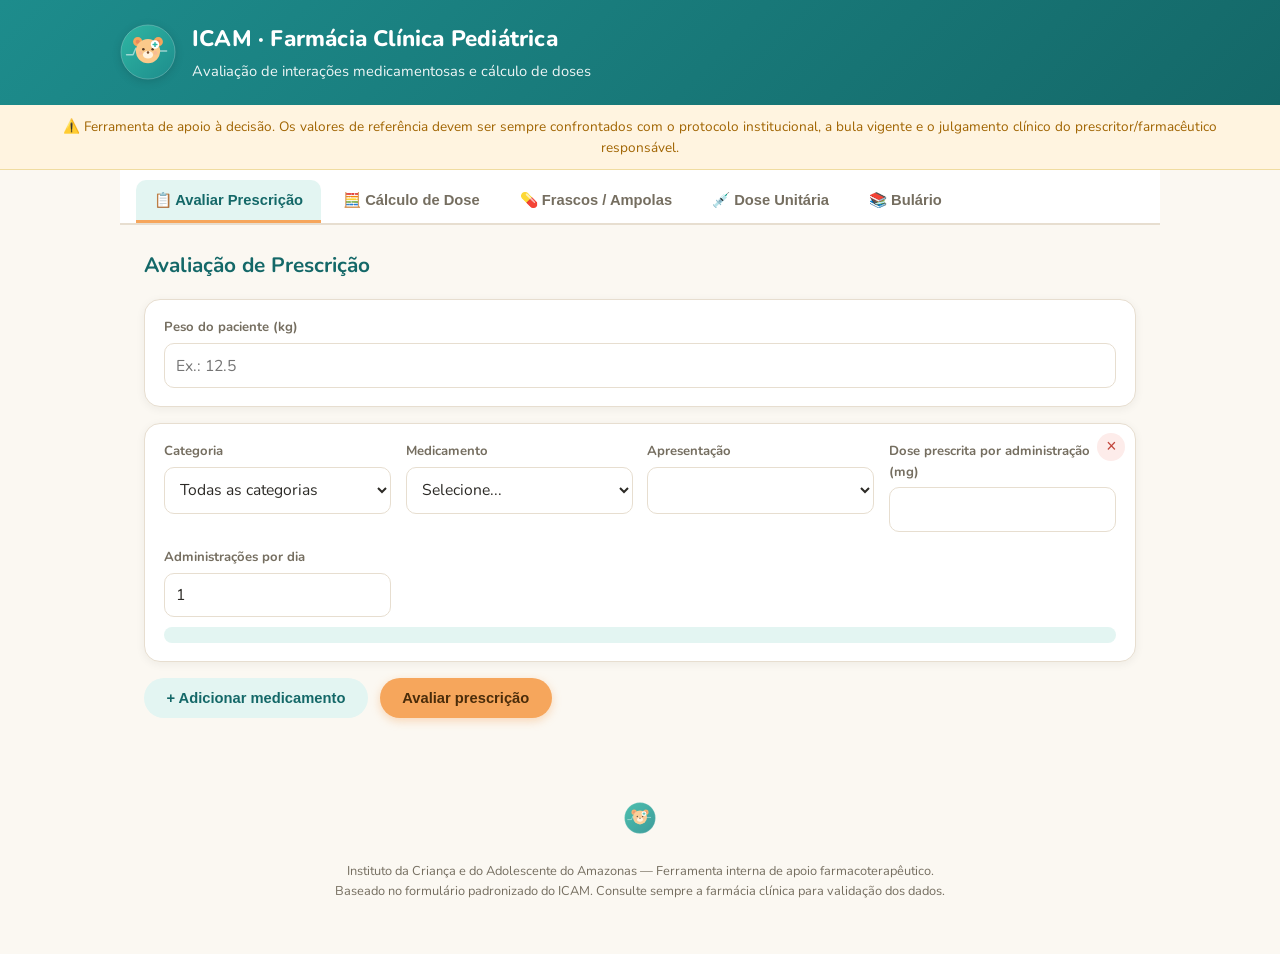
==== index.html @ 146150ef "Converte o site para HTML estático, expande a base do ICAM e redesenha a interface - Extrai o formul" ====
<!DOCTYPE html>
<html lang="pt-BR">
<head>
  <meta charset="UTF-8">
  <meta name="viewport" content="width=device-width, initial-scale=1.0">
  <title>ICAM · Farmácia Clínica Pediátrica</title>
  <meta name="description" content="Avaliação de interações medicamentosas e cálculo de doses pediátricas — ICAM.">
  <link rel="icon" type="image/svg+xml" href="static/img/logo.svg">
  <link rel="preconnect" href="https://fonts.googleapis.com">
  <link rel="preconnect" href="https://fonts.gstatic.com" crossorigin>
  <link href="https://fonts.googleapis.com/css2?family=Nunito:wght@400;600;700;800&display=swap" rel="stylesheet">
  <link rel="stylesheet" href="static/css/style.css">
</head>
<body>
  <header class="app-header">
    <div class="header-content">
      <img src="static/img/logo.svg" alt="Logo ICAM Farmácia Pediátrica" class="header-logo">
      <div class="header-text">
        <h1>ICAM · Farmácia Clínica Pediátrica</h1>
        <p class="subtitle">Avaliação de interações medicamentosas e cálculo de doses</p>
      </div>
    </div>
  </header>

  <div class="disclaimer">
    ⚠️ Ferramenta de apoio à decisão. Os valores de referência devem ser sempre confrontados com o protocolo
    institucional, a bula vigente e o julgamento clínico do prescritor/farmacêutico responsável.
  </div>

  <nav class="tabs" role="tablist">
    <button class="tab-btn active" data-tab="prescricao">📋 Avaliar Prescrição</button>
    <button class="tab-btn" data-tab="dose">🧮 Cálculo de Dose</button>
    <button class="tab-btn" data-tab="frascos">💊 Frascos / Ampolas</button>
    <button class="tab-btn" data-tab="unitaria">💉 Dose Unitária</button>
    <button class="tab-btn" data-tab="bulario">📚 Bulário</button>
  </nav>

  <main class="container">

    <!-- ABA: Avaliar Prescrição -->
    <section id="tab-prescricao" class="tab-panel active">
      <h2>Avaliação de Prescrição</h2>
      <div class="card">
        <label for="peso-paciente">Peso do paciente (kg)</label>
        <input type="number" id="peso-paciente" step="0.01" min="0.1" placeholder="Ex.: 12.5">
      </div>

      <div id="lista-itens"></div>

      <button id="btn-add-item" class="btn btn-secondary" type="button">+ Adicionar medicamento</button>
      <button id="btn-avaliar" class="btn btn-primary" type="button">Avaliar prescrição</button>

      <div id="resultado-prescricao" class="resultado"></div>
    </section>

    <!-- ABA: Cálculo de Dose -->
    <section id="tab-dose" class="tab-panel">
      <h2>Calculadora de Dose</h2>
      <div class="card form-grid">
        <div>
          <label for="dose-peso">Peso (kg)</label>
          <input type="number" id="dose-peso" step="0.01" min="0.1">
        </div>
        <div>
          <label for="dose-mgkg">Dose prescrita (mg/kg por administração)</label>
          <input type="number" id="dose-mgkg" step="0.01" min="0">
        </div>
        <div>
          <label for="dose-frequencia">Administrações por dia</label>
          <input type="number" id="dose-frequencia" step="1" min="1" value="1">
        </div>
      </div>
      <button id="btn-calcular-dose" class="btn btn-primary" type="button">Calcular</button>
      <div id="resultado-dose" class="resultado"></div>
    </section>

    <!-- ABA: Frascos / Ampolas -->
    <section id="tab-frascos" class="tab-panel">
      <h2>Cálculo de Frascos / Ampolas Necessários</h2>
      <div class="card form-grid">
        <div>
          <label for="frascos-dose-total">Quantidade total necessária (mg ou mL)</label>
          <input type="number" id="frascos-dose-total" step="0.01" min="0">
        </div>
        <div>
          <label for="frascos-por-frasco">Quantidade por frasco/ampola (mesma unidade)</label>
          <input type="number" id="frascos-por-frasco" step="0.01" min="0.0001">
        </div>
        <div>
          <label for="frascos-unidade">Unidade</label>
          <select id="frascos-unidade">
            <option value="mg">mg</option>
            <option value="mL">mL</option>
            <option value="UI">UI</option>
          </select>
        </div>
      </div>
      <button id="btn-calcular-frascos" class="btn btn-primary" type="button">Calcular</button>
      <div id="resultado-frascos" class="resultado"></div>
    </section>

    <!-- ABA: Dose Unitária -->
    <section id="tab-unitaria" class="tab-panel">
      <h2>Cálculo de Dose Unitária (fracionamento)</h2>
      <p class="help-text">Calcula o volume (mL), número de comprimidos, ou outra unidade da apresentação
        necessária para atingir a dose prescrita — útil para fracionar ampolas, frascos e suspensões.</p>
      <div class="card form-grid">
        <div>
          <label for="unit-dose-mg">Dose prescrita (mg)</label>
          <input type="number" id="unit-dose-mg" step="0.01" min="0">
        </div>
        <div>
          <label for="unit-concentracao">Concentração da apresentação</label>
          <input type="number" id="unit-concentracao" step="0.0001" min="0.0001">
        </div>
        <div>
          <label for="unit-unidade">Unidade da concentração</label>
          <select id="unit-unidade">
            <option value="mg/mL">mg/mL</option>
            <option value="mg/comprimido">mg/comprimido</option>
            <option value="mg/frasco">mg/frasco</option>
            <option value="UI/mL">UI/mL</option>
          </select>
        </div>
      </div>
      <button id="btn-calcular-unitaria" class="btn btn-primary" type="button">Calcular</button>
      <div id="resultado-unitaria" class="resultado"></div>
    </section>

    <!-- ABA: Bulário -->
    <section id="tab-bulario" class="tab-panel">
      <h2>Base de Medicamentos do ICAM</h2>
      <div class="card bulario-toolbar">
        <input type="text" id="filtro-bulario" placeholder="Filtrar por nome ou classe...">
        <select id="filtro-categoria">
          <option value="">Todas as categorias</option>
        </select>
      </div>
      <p class="contador-resultados" id="contador-bulario"></p>
      <div id="lista-bulario" class="bulario-grid"></div>
    </section>

  </main>

  <footer class="app-footer">
    <img src="static/img/logo.svg" alt="" class="footer-logo">
    <p>Instituto da Criança e do Adolescente do Amazonas — Ferramenta interna de apoio farmacoterapêutico.<br>
    Baseado no formulário padronizado do ICAM. Consulte sempre a farmácia clínica para validação dos dados.</p>
  </footer>

  <!-- Template para um item de prescrição -->
  <template id="template-item-prescricao">
    <div class="item-prescricao card">
      <button class="btn-remove-item" type="button" title="Remover">&times;</button>
      <div class="form-grid">
        <div>
          <label>Categoria</label>
          <select class="select-categoria"></select>
        </div>
        <div>
          <label>Medicamento</label>
          <select class="select-medicamento"></select>
        </div>
        <div>
          <label>Apresentação</label>
          <select class="select-apresentacao"></select>
        </div>
        <div>
          <label>Dose prescrita por administração (mg)</label>
          <input type="number" class="input-dose-mg" step="0.01" min="0">
        </div>
        <div>
          <label>Administrações por dia</label>
          <input type="number" class="input-doses-dia" step="1" min="1" value="1">
        </div>
      </div>
      <p class="ref-info"></p>
    </div>
  </template>

  <script src="static/js/calculos.js"></script>
  <script src="static/js/app.js"></script>
</body>
</html>
---- static/css/style.css ----
:root {
  --color-primary: #1d8c8c;
  --color-primary-dark: #146868;
  --color-primary-light: #e3f5f2;
  --color-accent: #f6a65c;
  --color-accent-dark: #e08a3c;
  --color-bg: #fbf8f2;
  --color-card: #ffffff;
  --color-border: #e7ded0;
  --color-text: #2c2a26;
  --color-muted: #756e60;
  --color-danger: #c1443a;
  --color-danger-bg: #fdecea;
  --color-warning: #a06400;
  --color-warning-bg: #fff4e0;
  --color-ok: #1c7a4d;
  --color-ok-bg: #e9f7ef;
  --radius: 16px;
  --radius-sm: 10px;
  --shadow: 0 2px 10px rgba(40, 30, 10, 0.06);
  --shadow-hover: 0 6px 20px rgba(40, 30, 10, 0.1);
}

* { box-sizing: border-box; }

body {
  margin: 0;
  font-family: "Nunito", "Segoe UI", Roboto, Helvetica, Arial, sans-serif;
  background: var(--color-bg);
  color: var(--color-text);
  line-height: 1.55;
}

a { color: var(--color-primary-dark); }

.app-header {
  background: linear-gradient(135deg, var(--color-primary), var(--color-primary-dark));
  color: white;
  padding: 1.4rem 1.5rem;
}

.header-content {
  max-width: 1040px;
  margin: 0 auto;
  display: flex;
  align-items: center;
  gap: 1rem;
}

.header-logo {
  width: 56px;
  height: 56px;
  flex-shrink: 0;
  filter: drop-shadow(0 2px 4px rgba(0, 0, 0, 0.15));
}

.header-text h1 {
  margin: 0 0 0.15rem;
  font-size: 1.4rem;
  font-weight: 800;
  letter-spacing: 0.2px;
}

.header-text .subtitle {
  margin: 0;
  opacity: 0.92;
  font-size: 0.92rem;
}

.disclaimer {
  background: var(--color-warning-bg);
  color: var(--color-warning);
  padding: 0.7rem 1.5rem;
  font-size: 0.85rem;
  border-bottom: 1px solid #f0dca0;
  text-align: center;
}

.tabs {
  display: flex;
  flex-wrap: wrap;
  gap: 0.3rem;
  background: var(--color-card);
  padding: 0.6rem 1rem 0;
  border-bottom: 2px solid var(--color-border);
  max-width: 1040px;
  margin: 0 auto;
  position: sticky;
  top: 0;
  z-index: 10;
}

.tab-btn {
  border: none;
  background: transparent;
  padding: 0.7rem 1.1rem;
  font-size: 0.92rem;
  cursor: pointer;
  color: var(--color-muted);
  border-radius: var(--radius-sm) var(--radius-sm) 0 0;
  border-bottom: 3px solid transparent;
  font-weight: 700;
  display: flex;
  align-items: center;
  gap: 0.4rem;
  transition: background 0.15s, color 0.15s;
}

.tab-btn:hover {
  color: var(--color-primary-dark);
  background: var(--color-primary-light);
}

.tab-btn.active {
  color: var(--color-primary-dark);
  border-bottom-color: var(--color-accent);
  background: var(--color-primary-light);
}

.container {
  max-width: 1040px;
  margin: 0 auto;
  padding: 1.5rem;
}

.tab-panel { display: none; }
.tab-panel.active { display: block; animation: fade-in 0.2s ease; }

@keyframes fade-in {
  from { opacity: 0; transform: translateY(4px); }
  to { opacity: 1; transform: translateY(0); }
}

h2 {
  font-size: 1.3rem;
  margin-top: 0;
  color: var(--color-primary-dark);
}

.help-text {
  color: var(--color-muted);
  font-size: 0.92rem;
}

.card {
  background: var(--color-card);
  border: 1px solid var(--color-border);
  border-radius: var(--radius);
  padding: 1.1rem 1.2rem;
  margin-bottom: 1rem;
  position: relative;
  box-shadow: var(--shadow);
}

.form-grid {
  display: grid;
  grid-template-columns: repeat(auto-fit, minmax(210px, 1fr));
  gap: 0.9rem;
}

label {
  display: block;
  font-size: 0.82rem;
  font-weight: 700;
  color: var(--color-muted);
  margin-bottom: 0.35rem;
}

input, select {
  width: 100%;
  padding: 0.65rem 0.7rem;
  border: 1.5px solid var(--color-border);
  border-radius: var(--radius-sm);
  font-size: 0.98rem;
  background: white;
  color: var(--color-text);
  font-family: inherit;
}

input:focus, select:focus {
  outline: none;
  border-color: var(--color-primary);
  box-shadow: 0 0 0 3px var(--color-primary-light);
}

.btn {
  border: none;
  border-radius: 999px;
  padding: 0.75rem 1.4rem;
  font-size: 0.92rem;
  font-weight: 800;
  cursor: pointer;
  margin-right: 0.5rem;
  margin-bottom: 1rem;
  transition: transform 0.08s, box-shadow 0.15s, background 0.15s;
}

.btn:active { transform: scale(0.98); }

.btn-primary {
  background: var(--color-accent);
  color: #4a2c0a;
  box-shadow: 0 3px 10px rgba(246, 166, 92, 0.4);
}

.btn-primary:hover { background: var(--color-accent-dark); }

.btn-secondary {
  background: var(--color-primary-light);
  color: var(--color-primary-dark);
}

.btn-secondary:hover { background: #d3ece7; }

.btn-remove-item {
  position: absolute;
  top: 0.6rem;
  right: 0.6rem;
  border: none;
  background: var(--color-danger-bg);
  color: var(--color-danger);
  width: 28px;
  height: 28px;
  border-radius: 50%;
  font-size: 1.1rem;
  cursor: pointer;
  line-height: 1;
  display: flex;
  align-items: center;
  justify-content: center;
}

.btn-remove-item:hover { background: var(--color-danger); color: white; }

.ref-info {
  font-size: 0.82rem;
  color: var(--color-muted);
  margin: 0.6rem 0 0;
  background: var(--color-primary-light);
  padding: 0.5rem 0.7rem;
  border-radius: var(--radius-sm);
}

.resultado { margin-top: 1rem; }

.result-box {
  border-radius: var(--radius);
  padding: 1rem 1.1rem;
  margin-bottom: 0.8rem;
  border: 1px solid var(--color-border);
}

.result-box.status-adequada { background: var(--color-ok-bg); border-color: #bfe3cb; }
.result-box.status-abaixo { background: var(--color-warning-bg); border-color: #f0dca0; }
.result-box.status-acima { background: var(--color-danger-bg); border-color: #f0c2be; }
.result-box.status-sem_referencia { background: #f2efe8; border-color: var(--color-border); }

.result-box h3 {
  margin: 0 0 0.4rem;
  font-size: 1.02rem;
  display: flex;
  align-items: center;
  gap: 0.5rem;
  flex-wrap: wrap;
}

.badge {
  display: inline-block;
  font-size: 0.7rem;
  font-weight: 800;
  text-transform: uppercase;
  padding: 0.2rem 0.6rem;
  border-radius: 999px;
  letter-spacing: 0.03em;
}

.badge-adequada { background: var(--color-ok); color: white; }
.badge-abaixo { background: var(--color-warning); color: white; }
.badge-acima { background: var(--color-danger); color: white; }
.badge-sem_referencia { background: var(--color-muted); color: white; }

.badge-grave { background: var(--color-danger); color: white; }
.badge-moderada { background: #b8790a; color: white; }
.badge-leve { background: #6f8a4e; color: white; }

.badge-categoria {
  background: var(--color-primary-light);
  color: var(--color-primary-dark);
  font-weight: 700;
}

.interacao-box {
  border-left: 5px solid var(--color-danger);
  background: var(--color-danger-bg);
  padding: 0.8rem 1rem;
  border-radius: var(--radius-sm);
  margin-bottom: 0.6rem;
}

.interacao-box.gravidade-moderada { border-left-color: #b8790a; background: var(--color-warning-bg); }
.interacao-box.gravidade-leve { border-left-color: #6f8a4e; background: #f1f4ec; }

.sem-interacoes {
  background: var(--color-ok-bg);
  border: 1px solid #bfe3cb;
  padding: 0.9rem 1rem;
  border-radius: var(--radius-sm);
  color: var(--color-ok);
  font-weight: 700;
  display: flex;
  align-items: center;
  gap: 0.5rem;
}

.bulario-toolbar {
  display: flex;
  gap: 0.7rem;
  flex-wrap: wrap;
  margin-bottom: 1rem;
}

.bulario-toolbar input { flex: 2; min-width: 200px; }
.bulario-toolbar select { flex: 1; min-width: 160px; }

.bulario-grid {
  display: grid;
  grid-template-columns: repeat(auto-fill, minmax(290px, 1fr));
  gap: 0.9rem;
}

.bulario-card h3 {
  margin: 0 0 0.2rem;
  font-size: 1.02rem;
  color: var(--color-primary-dark);
}

.bulario-card .classe {
  font-size: 0.8rem;
  color: var(--color-muted);
  margin-bottom: 0.6rem;
}

.bulario-card dl { font-size: 0.83rem; margin: 0; }
.bulario-card dt { font-weight: 700; color: var(--color-muted); margin-top: 0.4rem; }
.bulario-card dd { margin: 0; }

.contador-resultados {
  font-size: 0.85rem;
  color: var(--color-muted);
  margin-bottom: 0.8rem;
}

.app-footer {
  text-align: center;
  color: var(--color-muted);
  font-size: 0.8rem;
  padding: 1.8rem 1.5rem 2.5rem;
}

.app-footer .footer-logo {
  width: 32px;
  height: 32px;
  margin-bottom: 0.5rem;
  opacity: 0.85;
}

.error-text { color: var(--color-danger); font-weight: 700; }

.empty-state {
  text-align: center;
  color: var(--color-muted);
  padding: 2rem 1rem;
}

@media (prefers-color-scheme: dark) {
  :root {
    --color-bg: #171b16;
    --color-card: #21261f;
    --color-border: #343b30;
    --color-text: #ece7db;
    --color-muted: #a7a294;
    --color-primary-light: #16302c;
    --color-danger-bg: #3a201d;
    --color-warning-bg: #3a2f16;
    --color-ok-bg: #163726;
  }
  input, select { background: #262c23; color: var(--color-text); }
  .bulario-toolbar select { color-scheme: dark; }
}

@media (max-width: 600px) {
  .header-content { gap: 0.7rem; }
  .header-logo { width: 44px; height: 44px; }
  .header-text h1 { font-size: 1.15rem; }
  .tabs { overflow-x: auto; flex-wrap: nowrap; }
  .tab-btn { flex-shrink: 0; }
}
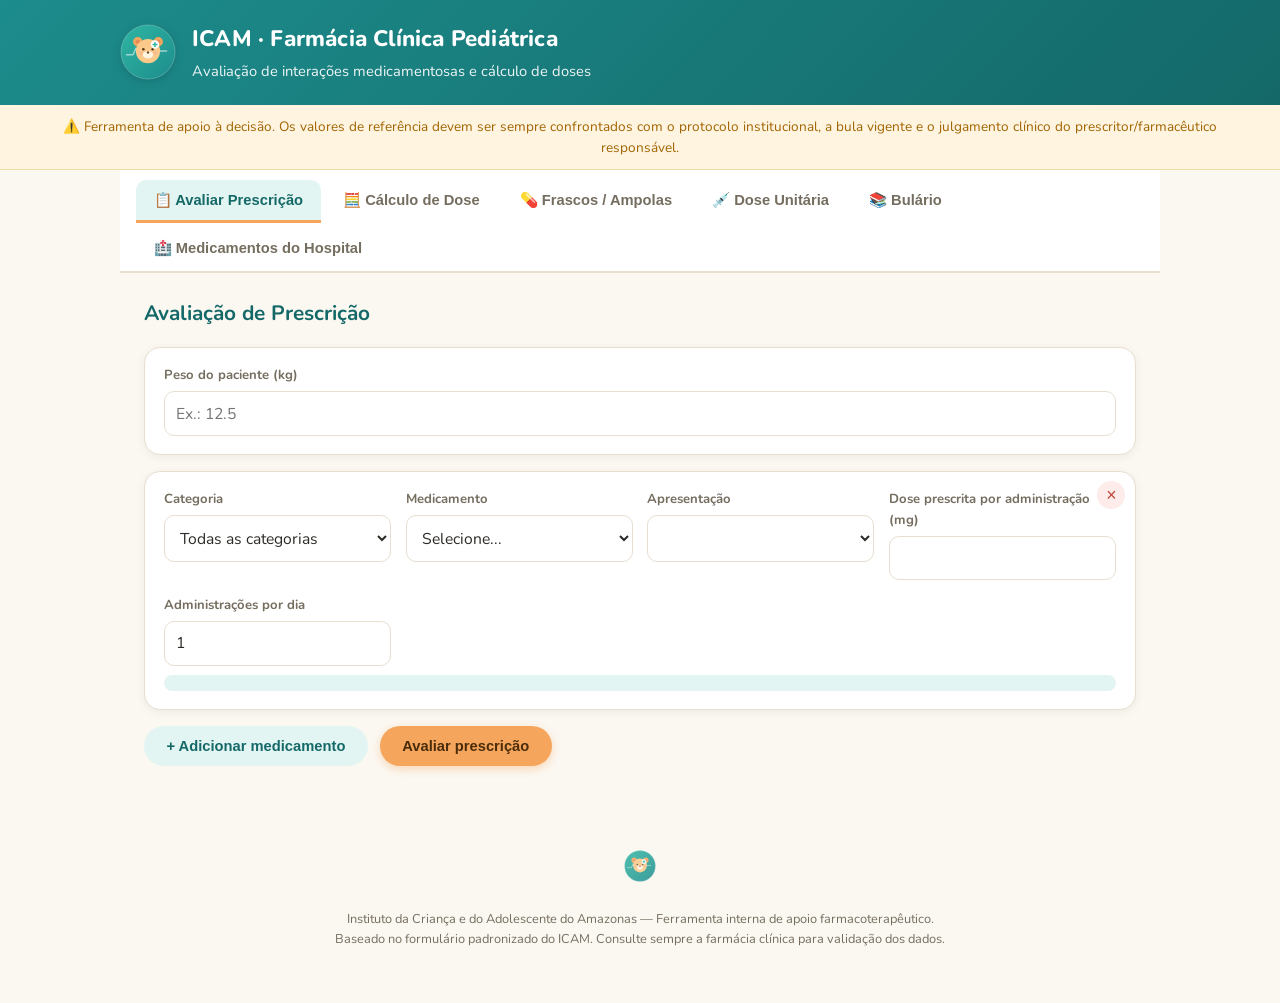
==== commit 678d8ce3: "Adiciona painel de classificação operacional "Medicamentos do Hospital" Nova aba que lista todos os " ====
--- a/index.html
+++ b/index.html
@@ -33,6 +33,7 @@
     <button class="tab-btn" data-tab="frascos">💊 Frascos / Ampolas</button>
     <button class="tab-btn" data-tab="unitaria">💉 Dose Unitária</button>
     <button class="tab-btn" data-tab="bulario">📚 Bulário</button>
+    <button class="tab-btn" data-tab="hospital">🏥 Medicamentos do Hospital</button>
   </nav>
 
   <main class="container">
@@ -140,6 +141,62 @@
       <div id="lista-bulario" class="bulario-grid"></div>
     </section>
 
+    <!-- ABA: Medicamentos do Hospital (classificação operacional/regulatória) -->
+    <section id="tab-hospital" class="tab-panel">
+      <h2>Medicamentos do Hospital — Classificação e Controle</h2>
+      <p class="help-text">
+        Painel com todos os medicamentos do formulário do ICAM e sua classificação operacional:
+        disponibilidade, uso controlado, enquadramento na Portaria SVS/MS n° 344/98,
+        necessidade de cálculo de dose unitária, itens em que o <strong>farmacêutico deve definir
+        a quantidade de frascos/ampolas liberada</strong> (medicamentos da Portaria 344 dispensados
+        em frasco/ampola/frasco de solução — não em comprimido unitário) e itens de
+        <strong>uso coletivo</strong> (estoque comum, não individualizado por paciente).
+      </p>
+      <div class="disclaimer disclaimer-inline">
+        ⚠️ Classificação de partida baseada na própria organização do formulário do ICAM e em
+        conhecimento farmacológico geral. A relação de itens na Portaria 344, a lista de uso
+        coletivo e a disponibilidade em estoque <strong>devem ser conferidas e mantidas pelo
+        farmacêutico responsável</strong> antes de qualquer uso operacional.
+      </div>
+
+      <div class="stats-grid" id="stats-hospital"></div>
+
+      <div class="card bulario-toolbar">
+        <input type="text" id="filtro-hospital" placeholder="Filtrar por nome ou classe...">
+        <select id="filtro-categoria-hospital">
+          <option value="">Todas as categorias</option>
+        </select>
+      </div>
+      <div class="toggle-filtros" id="toggle-filtros-hospital">
+        <button type="button" class="toggle-chip" data-filtro="disponivel">✅ Disponível</button>
+        <button type="button" class="toggle-chip" data-filtro="uso_controlado">🔒 Uso controlado</button>
+        <button type="button" class="toggle-chip" data-filtro="portaria_344">⚖️ Portaria 344</button>
+        <button type="button" class="toggle-chip" data-filtro="requer_dose_unitaria">💉 Requer dose unitária</button>
+        <button type="button" class="toggle-chip" data-filtro="farmaceutico_define_frascos">🧑‍⚕️ Farmacêutico define frascos</button>
+        <button type="button" class="toggle-chip" data-filtro="uso_coletivo">🗄️ Uso coletivo</button>
+        <button type="button" class="btn btn-secondary btn-limpar-filtros" id="btn-limpar-filtros-hospital">Limpar filtros</button>
+      </div>
+
+      <p class="contador-resultados" id="contador-hospital"></p>
+      <div class="tabela-scroll">
+        <table class="tabela-hospital" id="tabela-hospital">
+          <thead>
+            <tr>
+              <th>Medicamento</th>
+              <th>Categoria</th>
+              <th>Disponível</th>
+              <th>Uso controlado</th>
+              <th>Portaria 344</th>
+              <th>Dose unitária</th>
+              <th>Farm. define frascos</th>
+              <th>Uso coletivo</th>
+            </tr>
+          </thead>
+          <tbody id="tabela-hospital-corpo"></tbody>
+        </table>
+      </div>
+    </section>
+
   </main>
 
   <footer class="app-footer">
--- a/static/css/style.css
+++ b/static/css/style.css
@@ -372,6 +372,140 @@
   padding: 2rem 1rem;
 }
 
+.disclaimer-inline {
+  margin: 0 0 1rem;
+  border-radius: var(--radius-sm);
+  border: 1px solid #f0dca0;
+  text-align: left;
+}
+
+.stats-grid {
+  display: grid;
+  grid-template-columns: repeat(auto-fit, minmax(140px, 1fr));
+  gap: 0.7rem;
+  margin-bottom: 1rem;
+}
+
+.stat-card {
+  background: var(--color-card);
+  border: 1px solid var(--color-border);
+  border-radius: var(--radius);
+  padding: 0.8rem 1rem;
+  box-shadow: var(--shadow);
+  text-align: center;
+}
+
+.stat-card .stat-numero {
+  font-size: 1.5rem;
+  font-weight: 800;
+  color: var(--color-primary-dark);
+  display: block;
+}
+
+.stat-card .stat-label {
+  font-size: 0.78rem;
+  color: var(--color-muted);
+  font-weight: 600;
+}
+
+.toggle-filtros {
+  display: flex;
+  flex-wrap: wrap;
+  gap: 0.5rem;
+  margin-bottom: 0.9rem;
+  align-items: center;
+}
+
+.toggle-chip {
+  border: 1.5px solid var(--color-border);
+  background: var(--color-card);
+  color: var(--color-muted);
+  padding: 0.5rem 0.9rem;
+  border-radius: 999px;
+  font-size: 0.85rem;
+  font-weight: 700;
+  cursor: pointer;
+  transition: background 0.15s, border-color 0.15s, color 0.15s;
+}
+
+.toggle-chip:hover {
+  border-color: var(--color-primary);
+}
+
+.toggle-chip.active {
+  background: var(--color-primary);
+  border-color: var(--color-primary);
+  color: white;
+}
+
+.btn-limpar-filtros {
+  margin: 0;
+  padding: 0.5rem 0.9rem;
+  font-size: 0.85rem;
+}
+
+.tabela-scroll {
+  overflow-x: auto;
+  border: 1px solid var(--color-border);
+  border-radius: var(--radius);
+  background: var(--color-card);
+  box-shadow: var(--shadow);
+}
+
+.tabela-hospital {
+  width: 100%;
+  border-collapse: collapse;
+  font-size: 0.86rem;
+  min-width: 780px;
+}
+
+.tabela-hospital th, .tabela-hospital td {
+  padding: 0.6rem 0.8rem;
+  text-align: left;
+  border-bottom: 1px solid var(--color-border);
+  white-space: nowrap;
+}
+
+.tabela-hospital th {
+  background: var(--color-primary-light);
+  color: var(--color-primary-dark);
+  position: sticky;
+  top: 0;
+  font-size: 0.78rem;
+  text-transform: uppercase;
+  letter-spacing: 0.02em;
+}
+
+.tabela-hospital td:first-child {
+  white-space: normal;
+  min-width: 220px;
+  font-weight: 700;
+}
+
+.tabela-hospital tbody tr:hover { background: var(--color-primary-light); }
+
+.tabela-hospital .subtexto {
+  display: block;
+  font-weight: 400;
+  font-size: 0.76rem;
+  color: var(--color-muted);
+  white-space: normal;
+}
+
+.flag-sim, .flag-nao {
+  display: inline-flex;
+  align-items: center;
+  justify-content: center;
+  width: 26px;
+  height: 26px;
+  border-radius: 50%;
+  font-size: 0.85rem;
+  font-weight: 800;
+}
+
+.flag-sim { background: var(--color-ok-bg); color: var(--color-ok); }
+.flag-nao { background: #f2efe8; color: var(--color-muted); }
+
 @media (prefers-color-scheme: dark) {
   :root {
     --color-bg: #171b16;
